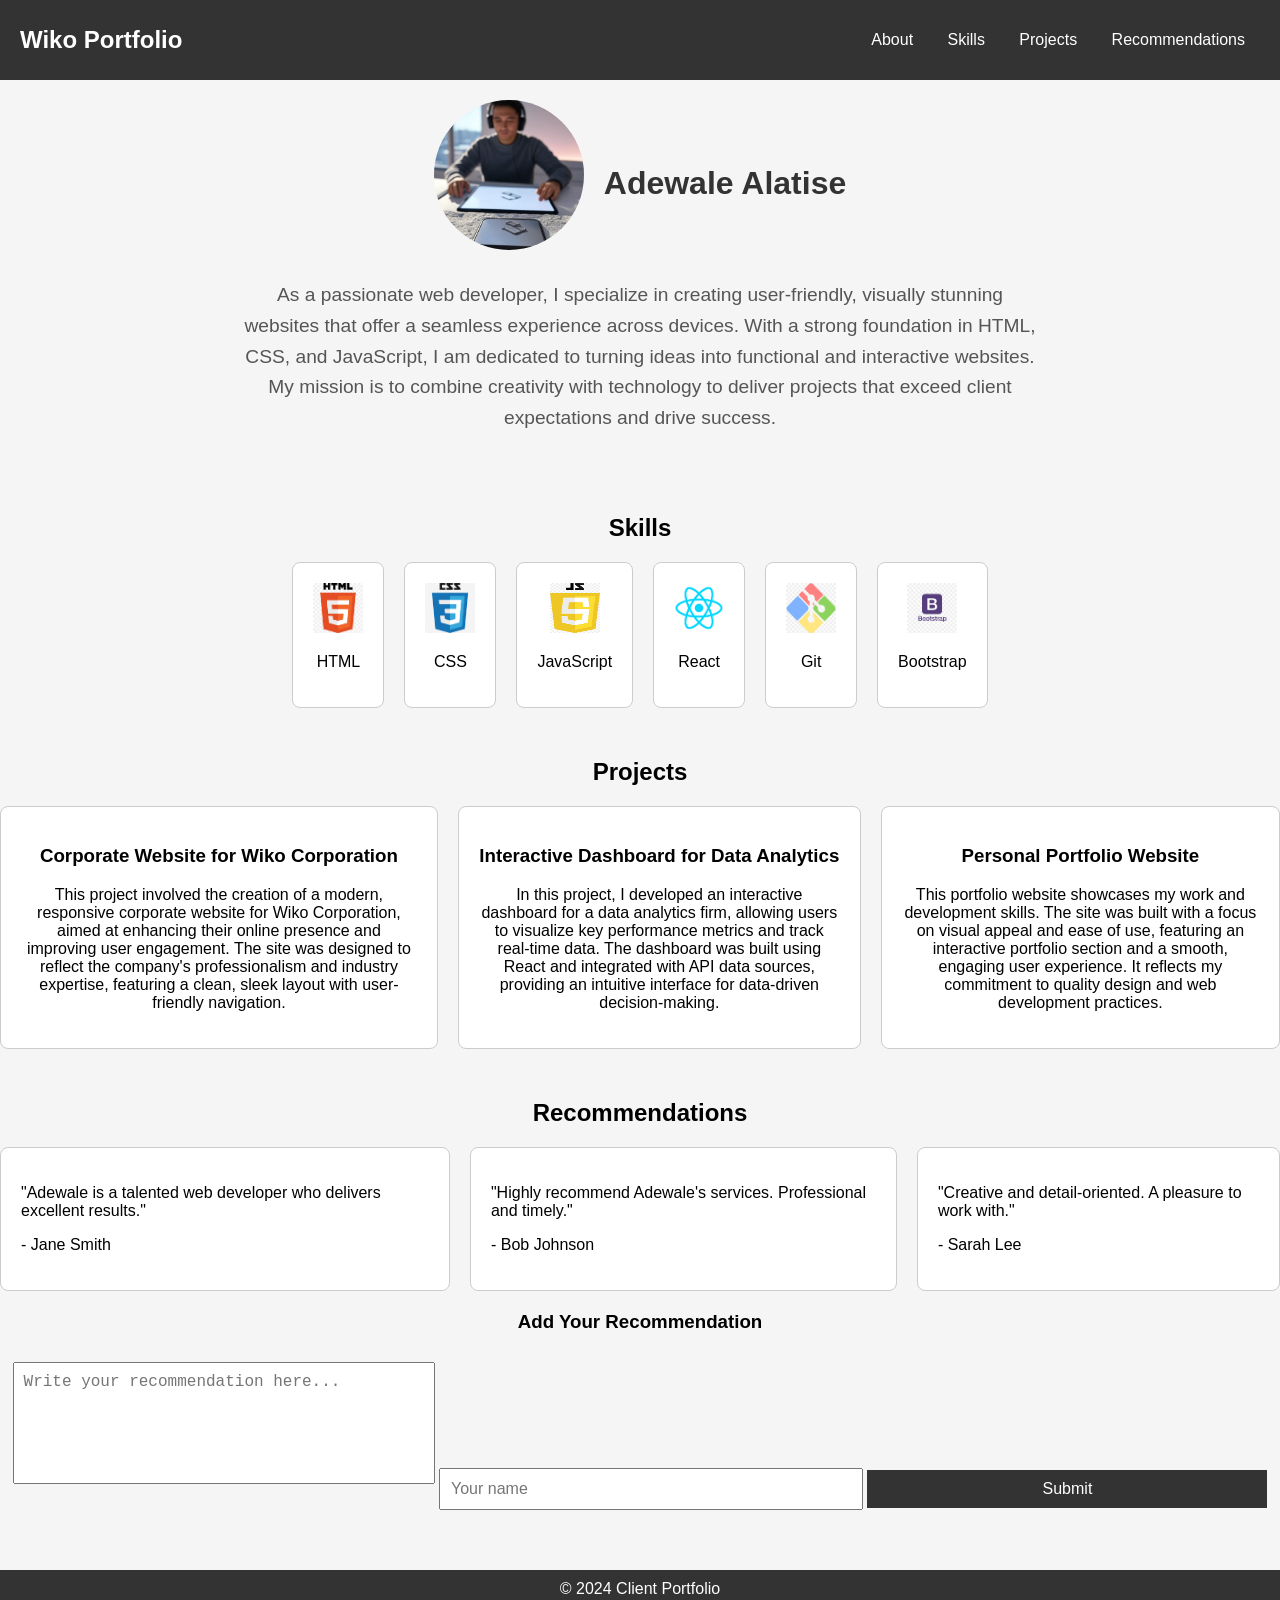
==== index.html @ e206a673 "initial commit" ====
<!DOCTYPE html>
<html lang="en">
<head>
    <meta charset="UTF-8">
    <meta name="viewport" content="width=device-width, initial-scale=1.0">
    <link rel="stylesheet" href="style.css">
    <title>Client Portfolio</title>
    <style>
        /* Popup styles */
        .popup {
            display: none;
            position: fixed;
            top: 50%;
            left: 50%;
            transform: translate(-50%, -50%);
            background-color: rgba(0, 0, 0, 0.7);
            color: white;
            padding: 20px;
            border-radius: 10px;
            z-index: 1000;
        }

        .popup .popup-content {
            background: #333;
            padding: 15px;
            border-radius: 5px;
        }

        .popup .popup-button {
            background-color: #4CAF50;
            color: white;
            padding: 10px 20px;
            border: none;
            border-radius: 5px;
            cursor: pointer;
        }

        .popup .popup-button:hover {
            background-color: #45a049;
        }
    </style>
</head>
<body>
    <header class="header">
        <h1>Wiko Portfolio</h1>
        <nav>
            <a href="#about">About</a>
            <a href="#skills">Skills</a>
            <a href="#projects">Projects</a>
            <a href="#recommendations">Recommendations</a>
        </nav>
    </header>

    <div class="container">
        <!-- About Section -->
        <section id="about" class="about">
            <div class="about-header">
                <img src="Screenshot 2024-12-15 230717.png" alt="Profile Image" class="profile-img">
                <h2 class="profile_name">Adewale Alatise</h2>
            </div>
            <p class="about-summary">As a passionate web developer, I specialize in creating user-friendly, visually stunning websites that offer a seamless experience across devices. With a strong foundation in HTML, CSS, and JavaScript, I am dedicated to turning ideas into functional and interactive websites. My mission is to combine creativity with technology to deliver projects that exceed client expectations and drive success.</p>
        </section>

        <!-- Skills Section -->
        <section id="skills" class="skills">
            <h2>Skills</h2>
            <div class="skills-list">
                <div>
                    <img src="image5.png" alt="HTML Logo">
                    <p>HTML</p>
                </div>
                <div>
                    <img src="IMAGE6.jpg" alt="CSS Logo">
                    <p>CSS</p>
                </div>
                <div>
                    <img src="IMAGE7.jpg" alt="JavaScript Logo">
                    <p>JavaScript</p>
                </div>
                <!-- Additional Skills -->
                <div>
                    <img src="image8.png" alt="React Logo">
                    <p>React</p>
                </div>
                <div>
                    <img src="image 9.png" alt="Git Logo">
                    <p>Git</p>
                </div>
                <div>
                    <img src="image10.png" alt="Bootstrap Logo">
                    <p>Bootstrap</p>
                </div>
            </div>
        </section>

        <!-- Projects Section -->
        <section id="projects" class="projects">
            <h2>Projects</h2>
            <div class="projects-list">
                <!-- Project 1 -->
                <div class="project-card">
                    <h3>Corporate Website for Wiko Corporation</h3>
                    <p>This project involved the creation of a modern, responsive corporate website for Wiko Corporation, aimed at enhancing their online presence and improving user engagement. The site was designed to reflect the company's professionalism and industry expertise, featuring a clean, sleek layout with user-friendly navigation.</p>
                </div>

                <!-- Project 2 -->
                <div class="project-card">
                    <h3>Interactive Dashboard for Data Analytics</h3>
                    <p>In this project, I developed an interactive dashboard for a data analytics firm, allowing users to visualize key performance metrics and track real-time data. The dashboard was built using React and integrated with API data sources, providing an intuitive interface for data-driven decision-making.</p>
                </div>

                <!-- Project 3 -->
                <div class="project-card">
                    <h3>Personal Portfolio Website</h3>
                    <p>This portfolio website showcases my work and development skills. The site was built with a focus on visual appeal and ease of use, featuring an interactive portfolio section and a smooth, engaging user experience. It reflects my commitment to quality design and web development practices.</p>
                </div>
            </div>
        </section>

        <!-- Recommendations Section -->
        <section id="recommendations" class="recommendations">
            <h2>Recommendations</h2>
            <div class="recommendations-list" id="recommendations-list">
                <div>
                    <p>"Adewale is a talented web developer who delivers excellent results."</p>
                    <p>- Jane Smith</p>
                </div>
                <div>
                    <p>"Highly recommend Adewale's services. Professional and timely."</p>
                    <p>- Bob Johnson</p>
                </div>
                <div>
                    <p>"Creative and detail-oriented. A pleasure to work with."</p>
                    <p>- Sarah Lee</p>
                </div>
            </div>
            <div class="recommendation-form">
                <h3>Add Your Recommendation</h3>
                <textarea id="recommendation-text" placeholder="Write your recommendation here..."></textarea>
                <input id="recommendation-author" type="text" placeholder="Your name">
                <button onclick="addRecommendation()">Submit</button>
            </div>
        </section>
    </div>

    <footer class="footer">
        &#169; 2024 Client Portfolio
    </footer>

    <!-- Popup -->
    <div id="popup" class="popup">
        <div class="popup-content">
            <p>Thank you for your submission!</p>
            <button class="popup-button" onclick="showPopup(false)">Close</button>
        </div>
    </div>

    <script>
        function showPopup(show) {
            const popup = document.getElementById('popup');
            if (show) {
                popup.style.display = 'block';
            } else {
                popup.style.display = 'none';
            }
        }

        function addRecommendation() {
            const text = document.getElementById('recommendation-text').value;
            const author = document.getElementById('recommendation-author').value;

            if (text && author) {
                const list = document.getElementById('recommendations-list');
                const newRecommendation = document.createElement('div');
                newRecommendation.innerHTML = `<p>"${text}"</p><p>- ${author}</p>`;
                list.appendChild(newRecommendation);

                // Show popup after submission
                showPopup(true);

                document.getElementById('recommendation-text').value = '';
                document.getElementById('recommendation-author').value = '';
            } else {
                alert('Please fill out both fields before submitting.');
            }
        }
    </script>
</body>
</html>
---- style.css ----
/* General Body Styling */
body {
    font-family: Arial, sans-serif;
    margin: 0;
    padding: 0;
    background-color: #f5f5f5;
}

.header {
    display: flex;
    justify-content: space-between;
    align-items: center;
    padding: 10px 20px;
    background-color: #333;
    color: #fff;
}

.header h1 {
    font-size: 1.5rem;
}

nav a {
    color: #fff;
    text-decoration: none;
    margin: 0 15px;
    font-size: 1rem;
}

nav a:hover {
    font-weight: bolder;
    text-decoration: underline;
}

/* About Section Styling */
.about {
    text-align: center;
    margin-bottom: 50px;
    padding: 20px;
}

.about-header {
    display: flex;
    justify-content: center;
    align-items: center;
    margin-bottom: 20px;
}

.profile-img {
    border-radius: 50%;
    width: 150px;
    height: 150px;
    object-fit: cover;
    margin-right: 20px;
}

.profile_name {
    font-size: 2rem;
    color: #333;
    font-weight: bold;
    margin-bottom: 10px;
}

.about-summary {
    font-size: 1.2rem;
    color: #555;
    max-width: 800px;
    margin: 0 auto;
    line-height: 1.6;
    padding: 10px;
}

/* Skills Section Styling */
.skills {
    margin-bottom: 50px;
}

.skills h2 {
    text-align: center;
    margin-bottom: 20px;
}

.skills-list {
    display: flex;
    justify-content: center;
    gap: 20px;
}

.skills-list div {
    text-align: center;
    background-color: #fff;
    padding: 20px;
    border: 1px solid #ccc;
    border-radius: 8px;
}

.skills-list img {
    width: 50px;
    height: 50px;
}

/* Projects Section Styling */
.projects {
    margin-bottom: 50px;
}

.projects h2 {
    text-align: center;
    margin-bottom: 20px;
}

.projects-list {
    display: flex;
    justify-content: center;
    gap: 20px;
}

.projects-list div {
    text-align: center;
    background-color: #fff;
    padding: 20px;
    border: 1px solid #ccc;
    border-radius: 8px;
}

/* Recommendations Section Styling */
.recommendations {
    margin-bottom: 50px;
}

.recommendations h2 {
    text-align: center;
    margin-bottom: 20px;
}

.recommendations-list {
    display: flex;
    justify-content: center;
    gap: 20px;
}

.recommendations-list div {
    background-color: #fff;
    padding: 20px;
    border: 1px solid #ccc;
    border-radius: 8px;
}

.recommendation-form {
    text-align: center;
    margin-top: 20px;
}

.recommendation-form input, .recommendation-form textarea, .recommendation-form button {
    margin: 10px 0;
    padding: 10px;
    font-size: 1rem;
    width: 80%;
    max-width: 400px;
}

.recommendation-form textarea {
    resize: none;
    height: 100px;
}

.recommendation-form button {
    background-color: #333;
    color: #fff;
    border: none;
    cursor: pointer;
}

.recommendation-form button:hover {
    background-color: #555;
}

/* Footer Styling */
.footer {
    text-align: center;
    padding: 10px 0;
    background-color: #333;
    color: #fff;
}
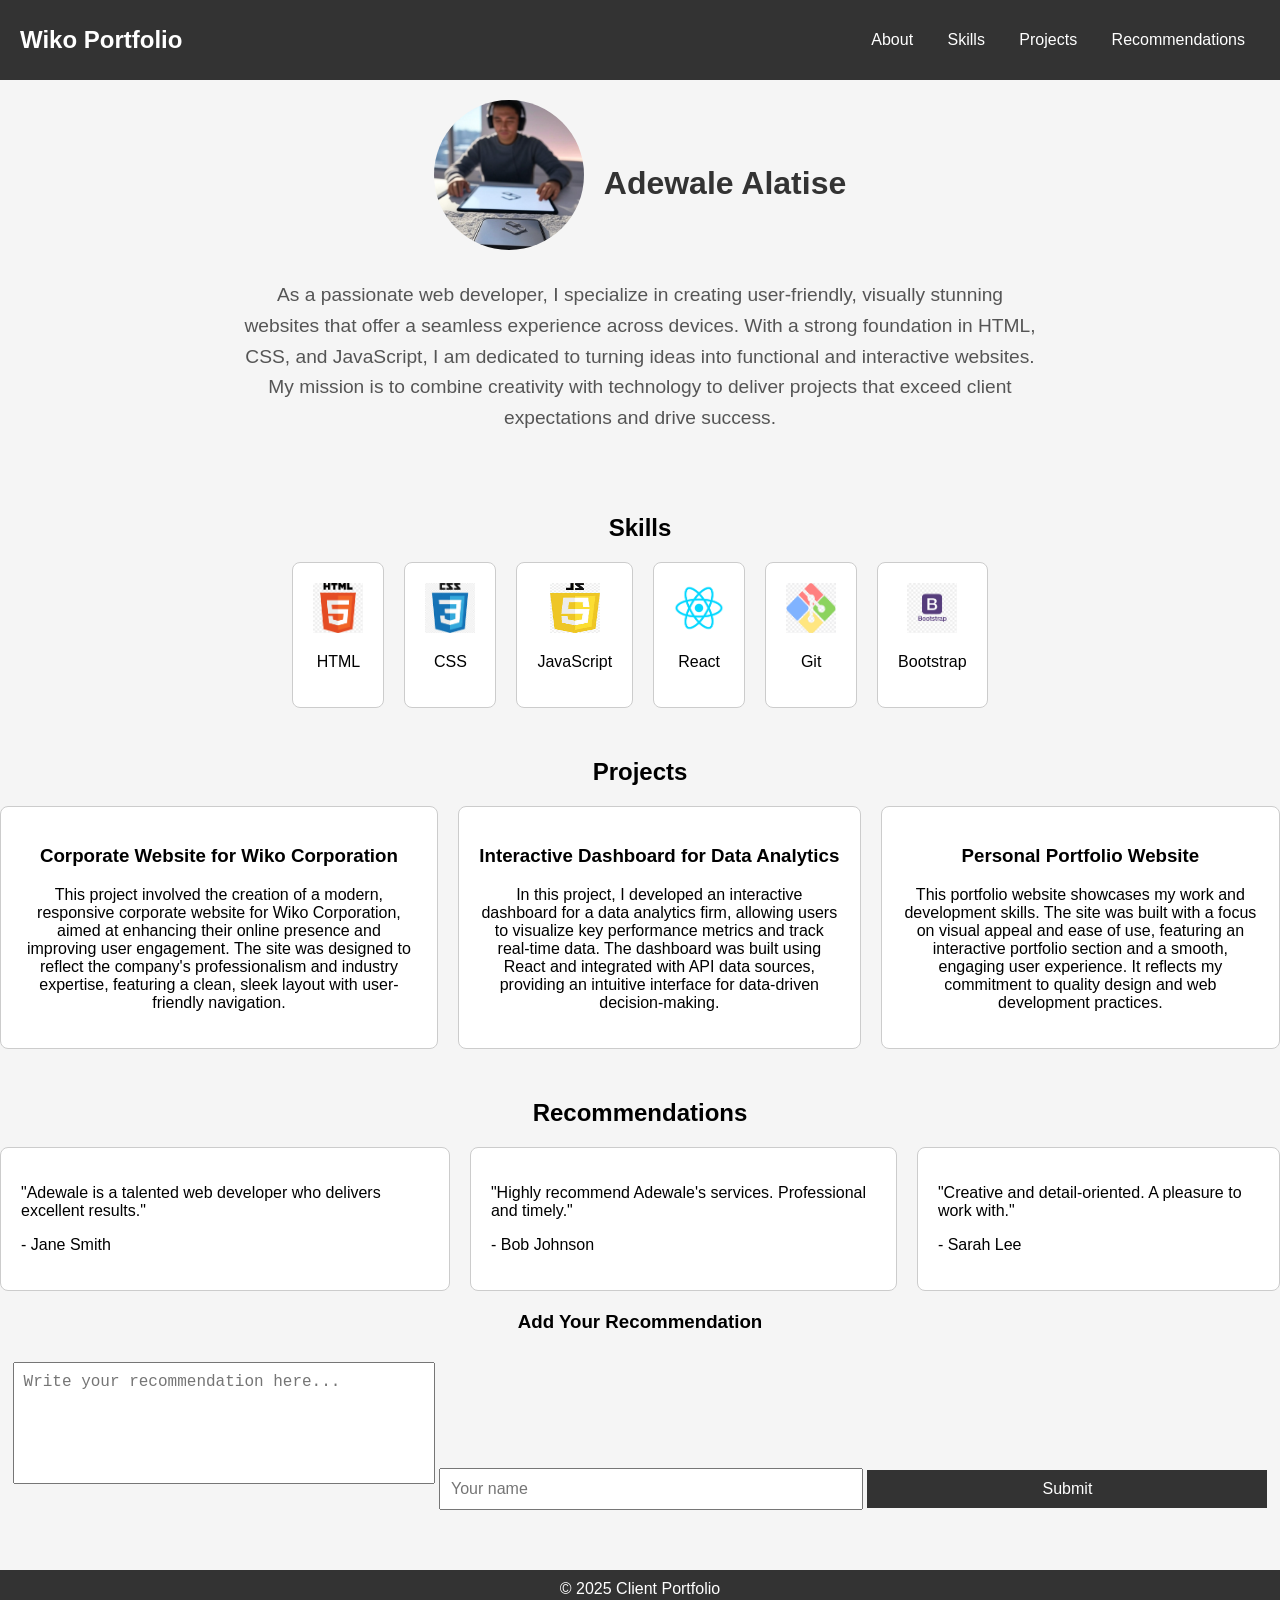
==== commit b99b7b88: "initial commit" ====
--- a/index.html
+++ b/index.html
@@ -144,7 +144,7 @@
     </div>
 
     <footer class="footer">
-        &#169; 2024 Client Portfolio
+        &#169; 2025 Client Portfolio
     </footer>
 
     <!-- Popup -->
